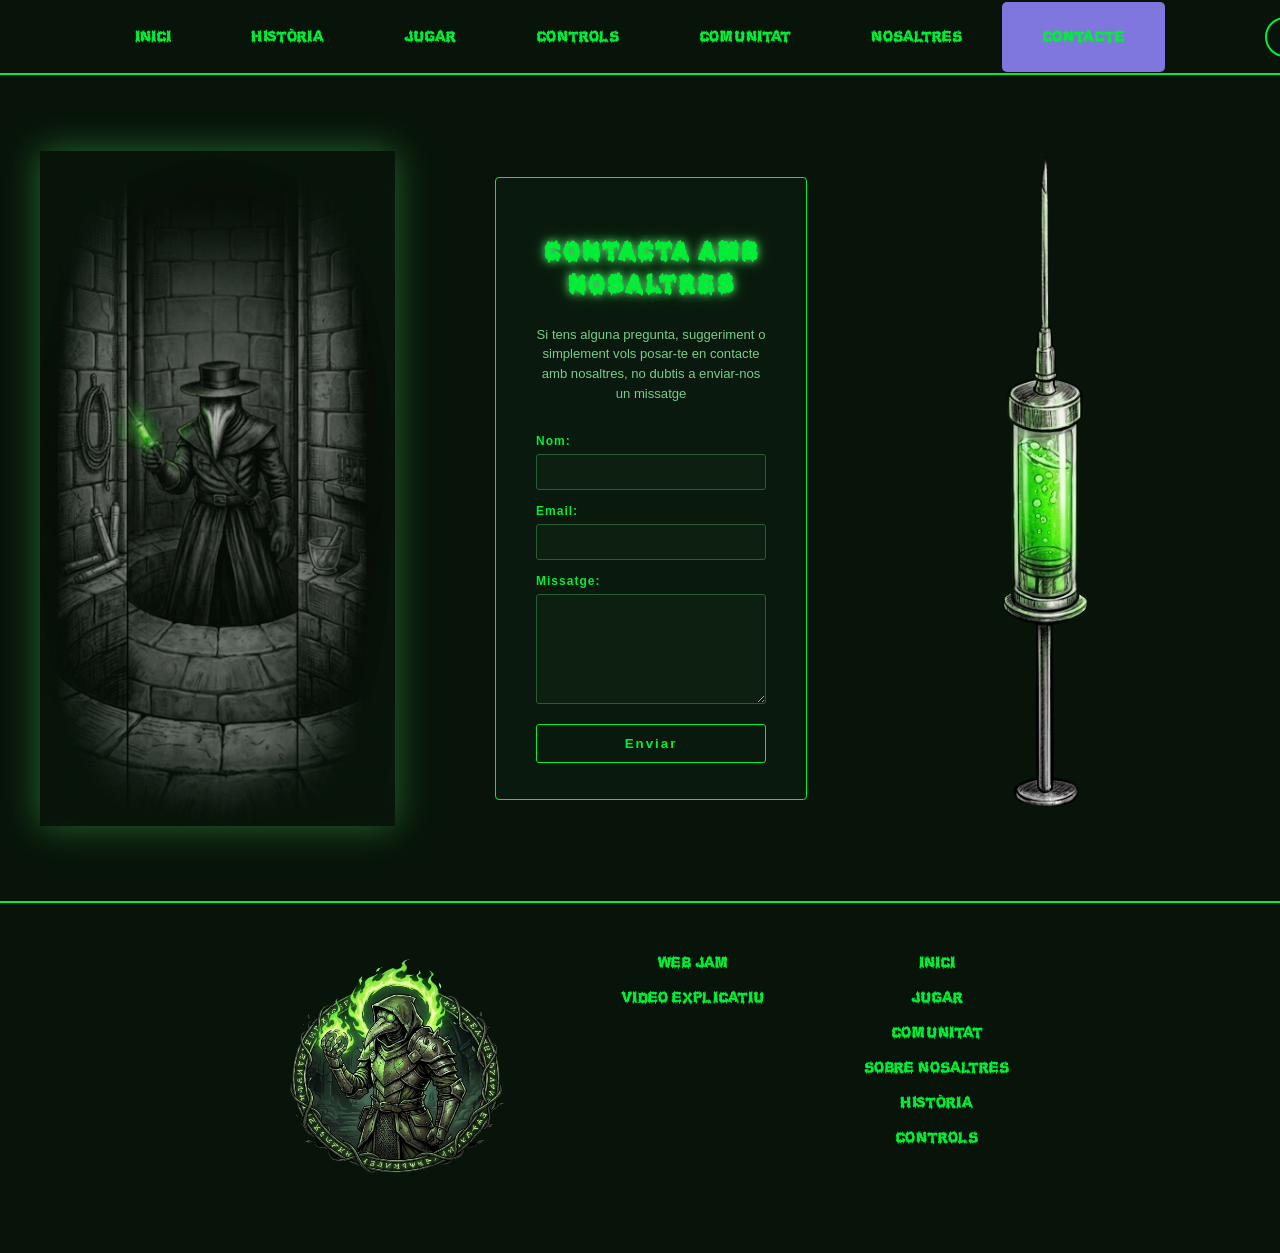
==== Contacte/index.html @ ae2991d4 "millora per que sàpigues en quina pàgina ets" ====
<!DOCTYPE html>
<html lang="ca">
<head>
    <meta charset="UTF-8">
    <meta name="viewport" content="width=device-width, initial-scale=1.0">
    <link rel="stylesheet" href="../GuiaEstilosCSS/style.css">
    <link rel="stylesheet" href="../css/contacte.css">
    <title>Contacte | Humanity's Edge</title>
</head>
<body>
    
</body>
    <header>
        <a href="../index.html">
            <section class="logoHeader">
                <img src="../IMG/logo.png" alt="Logo" class="tamañologoHeader" data-src-dark="../IMG/logo.png" data-src-light="../IMG/logo_blanco.png">
            </section>
        </a>
        <section class="barraNavegacio">
            <a href="../index.html">Inici</a>
            <a href="../Historia/index.html">Història</a>
            <a href="../Jugar/index.html">Jugar</a>
            <a href="../Controls/index.html">Controls</a>
            <a href="../Puntuacio/index.html">Comunitat
            <a href="../Nosaltres/index.html">Nosaltres</a>
            <a href="../Contacte/index.html" class="active">Contacte</a>
        </section>
        <button class="botonMenu" onclick="mostrarBarraNavegacio()">☰</button>
        <section> 
            <button class="botonCambiarModoClaro"></button>
        </section>
    </header>
    <hr> 
    <main>
        <div class="contenidorContacte">
            <aside>
                <img src="../IMG/Personatge.png" alt="Imatge Personatge" class="imgPersonatge" data-src-dark="/IMG/Personatge.png" data-src-light="../IMG/Personaje_blanco.png">
            </aside>
            <section class="contenidorContacte">
                <div class="contacte">
                    <h1>Contacta amb nosaltres</h1>
                    <p>Si tens alguna pregunta, suggeriment o simplement vols posar-te en contacte amb nosaltres, no dubtis a enviar-nos un missatge</p>
                    <form class="formulariContacte">
                        <label for="nom">Nom:</label>
                        <input type="text" id="nom" name="nom" required>
                        <label for="email">Email:</label>
                        <input type="email" id="email" name="email" required>
                        <label for="missatge">Missatge:</label>
                        <textarea id="missatge" name="missatge" required></textarea>
                        <button type="submit" class="botoEnviar" onclick="afegirMissatge(event)"><b>Enviar</b></button>
                    </form>
                </div>
            </section>
            <aside>
                <img src="../IMG/Jeringuilla.png" alt="Imatge Jeringuilla" class="imgJeringuilla">
            </aside>
            <hr>
        </div>
    </main> 
    <footer>
        <section class="logoFooter">
            <img src="../IMG/logo.png" alt="Imatge Logo" class="tamañologoFooter" data-src-dark="../IMG/logo.png" data-src-light="../IMG/logo_blanco.png">
        </section>
        <section class="enllaçInteres">
            <a href="https://jaumepericasoliver.github.io/paujam_25_26/">Web Jam</a>
            <a href="https://www.youtube.com/watch?v=zkrtHN3bXEA">Video Explicatiu</a>
        </section>
        <section class="navegacioFooter">
            <nav class="orndenacioNavFooter">
                <a href="../index.html">Inici</a>
                <a href="../Jugar/index.html">Jugar</a>
                <a href="../Puntuacio/index.html">Comunitat</a>
                <a href="../Nosaltres/index.html">Sobre Nosaltres</a>
                <a href="../Historia/index.html">Història</a>
                <a href="../Controls/index.html">Controls</a>
            </nav>
        </section>
    </footer>
    <script src="../js/scripts.js"></script>
</body>
</html>
---- GuiaEstilosCSS/style.css ----
:root{
    --header-height: 75px;
    --color-fondo-oscuro: #081409;
    --color-letras-radiactivo: #55FF72;
    --color-radiactivo-oscuro: #077d43;
    --color-letras-radiactivo: #01ed36;
    --color-texto: white;
    --color-fondo-tabla: #548644;
    --color-gris-fuerte: #1A1A1A;
    --color-primera-posicio: linear-gradient(145deg, #ffd700, #ffcc00, #b8860b);
    --color-segona-posicio: linear-gradient(145deg, #e0e0e0, #c0c0c0, #a9a9a9);
    --color-tercera-posicio: linear-gradient(145deg, #d2691e, #cd7f32, #8b4513);
    --color-fondo-claro: #ffffff;
    --color-texto-oscuro: #081409;
    --color-amarillo:gold;
    --color-amarillo-hover: #fae73d;
    --color-azul-claro: #F1ECE1;
    --color-gris-claro: #f0f0f0;
    --color-formulario-fondo:  rgba(85,255,114,0.3);
    --color-fondo-claro-formulario: #e8ffe8;
    --color-texto-formulario: #7acc8a;
    --glow: 0 0 8px #55FF72, 0 0 20px rgba(85,255,114,0.3);
    --color-textarea-formulario: #2a5c35;
    --box-shadow-formulario: rgba(85,255,114,0.4);
    --color-placeholder-formulario: #3a6b44;
    --color-img-personatge: rgba(85,255,114,0.35);
    --color-img-personatge-claro: rgba(85,255,114,0.35);

    /* modo claro formulario */ 
    --color-claro-glow: rgba(255, 200, 0, 0.4);
    --color-claro-glow-focus: rgba(255, 200, 0, 0.5);
    --color-claro-fondo-formulario: #fffdf0;
    --color-claro-texto-formulario: #3a2e00;
    --color-claro-borde-formulario: #c8a200;
    --color-claro-placeholder-formulario: #b8960a;
    --color-claro-texto-descripcion: #7a6000;
    --color-claro-drop-shadow: rgba(255, 200, 0, 0.4);
}

@font-face {
    font-family: 'WaterSplash';
    src: url(../water_splash/Water_Splash/WaterSplash.ttf) format('truetype');
    font-weight: normal;
    font-style: normal;
}

html{
    scrollbar-color: var(--color-letras-radiactivo) black;
}
.active {
    background-color: #7F77DD;
    border-radius: 6px;
}

body{
    font-family: 'WaterSplash', cursive;
    background-color: var(--color-fondo-oscuro);
    margin: 0;
}

header{
    display: flex;  
    align-items: center;
    margin: 0;
    justify-content: center;
    position: fixed;
    top: 0;
    width: 100%;
    height: var(--header-height);
    gap: 100px;
    border-bottom: #01ed36 2px solid;
    background-color: var(--color-fondo-oscuro);
    z-index: 1000;
    box-sizing: border-box;
}

main {
    padding-top: var(--header-height);
}

.tamañologoHeader{
    width: 50px;
}


.barraNavegacio{
    display: flex;
}

.barraNavegacio a{
    color: var(--color-letras-radiactivo);
    text-decoration: none;
    border-radius: 5px;
    padding: 25px 40px;
    transition: background-color 0.3s ease, color 0.3s ease, font-weight 0.3s ease;
}

.barraNavegacio a:hover{
    background-color: var(--color-letras-radiactivo);
    color: black;
}

.botonCambiarModoClaro{
    border-radius: 40px;
    width: 70px;
    height: 40px;
    background-color: transparent;
    border: 2px solid var(--color-letras-radiactivo);
    color: var(--color-letras-radiactivo);
    font-weight: bold;
}

.botonCambiarModoClaro button:hover{
    border-radius: 40px;
    width: 70px;
    height: 40px;
    background-color: var(--color-letras-radiactivo);
    border: 2px solid var(--color-letras-radiactivo);
    color: var(--color-fondo-oscuro);
    font-weight: bold;
}

.botonMenu{
    display: none;
    background-color: transparent;
    border: none;
    border-radius: 25px;
    color: var(--color-letras-radiactivo);
    font-size: 24px;
    cursor: pointer;
}

hr{
    border: none;
    border-top: 1px solid var(--color-letras-radiactivo);
    margin: 0px;
    padding: 0px;
}

footer{
    display: flex;
    gap: 100px;
    justify-content: center;
    background-color: var(--color-fondo);
    padding-top: 50px;
    padding-bottom: 50px;
    border-top: var(--color-letras-radiactivo) 2px solid;
}

.enllaçInteres{
    display: flex;
    flex-direction: column;
    align-items: center;
    gap: 15px;
}

.orndenacioNavFooter{
    display: flex;
    flex-direction: column;
    align-items: center;
    gap: 15px;
}

footer a {
    color: var(--color-letras-radiactivo);
    text-decoration: none;
}

footer a:hover {
    text-decoration: none;
    color: var(--color-radiactivo-oscuro);
}

.logoFooter {
    display: flex;
    align-items: center;
    gap: 10px;
}

.tamañologoFooter{
    width: 250px;
    height: 250px;
}
.boton{
    background-color: var(--color-boton);
    
}

/* Modo claro */

body.light html{
    scrollbar-color: var(--color-amarillo) black;
}
body.light {
    background-color: var(--color-texto);
}
body.light .active {
    background-color: var(--color-azul2);
    border-radius: 6px;
}
body.light header {
    background-color: var(--color-fondo-claro);
    border-bottom-color: 2px solid var(--color-amarillo);
    border-bottom:  2px solid var(--color-amarillo);


}

body.light .botonCambiarModoClaro{
    border: 2px solid var(--color-amarillo);
}

body.light footer {
    border-top: var(--color-amarillo) 2px solid;
    background-color: var(--color-fondo-claro);
}

body.light .barraNavegacio a {
    color: var(--color-amarillo);
}
body.light .barraNavegacio a:hover {
    color: var(--color-fondo-claro);
}

body.light .barraNavegacio a:hover{
    background-color: var(--color-amarillo);
    color: var(--color-texto);
}

body.light hr{
    border-top: 1px solid var(--color-amarillo);
}   

body.light a {
    color: var(--color-amarillo);
    text-decoration: none;
}

body.light footer a:hover {
    text-decoration: none;
    color: var(--color-amarillo-hover);
}

body.light .botonCambiarModoClaro {
    border: 2px solid var(--color-amarillo);
    color: var(--color-amarillo);
}

body.light .botonMenu {
    color: var(--color-amarillo);
}

body.light main {
    background-color: var(--color-fondo-claro);
    color: var(--color-texto-oscuro);
}

body.light footer a {
    color: var(--color-amarillo);
}




@media (max-width: 900px) {
    footer{
        flex-direction: column;
        gap: 50px;
    }

    footer .logoFooter {
        flex-direction: column;
        gap: 10px;
    }

    .barraNavegacio {
        display: none;
        transition: max-height 0.4s ease, opacity 0.3s ease;  
    }

    .botonMenu {
        display: block;
    }

    header{
        gap: 0;
    }
}
---- css/contacte.css ----
.contenidorContacte {
    display: flex;
    flex-direction: row;
    align-items: center;
    justify-content: center;
    gap: 60px;
    height: calc(100vh - var(--header-height, 75px));
    padding: 30px 40px;
    box-sizing: border-box;
    overflow: hidden;
}
.imgPersonatge {
    max-height: 75vh;
    width: auto;
    display: block;
    filter: drop-shadow(0 0 18px var(--color-img-personatge));
}
.contacte {
    display: flex;
    flex-direction: column;
    align-items: stretch;
    text-align: center;
    background-color: rgba(10, 26, 14, 0.92);
    border: 1px solid var(--color-letras-radiactivo);
    border-radius: 4px;
    padding: 36px 40px;
    width: 100%;
    max-width: 420px;
    margin: 0;
    position: relative;
}

.contacte h1 {
    font-size: 1.6rem;
    font-weight: bold;
    color: var(--color-letras-radiactivo);
    text-shadow: var(--glow);
    letter-spacing: 2px;
    text-transform: uppercase;
    margin-bottom: 10px;
}
.contacte p {
    font-family: Arial, sans-serif;
    font-size: 0.82rem;
    color: var(--color-texto-formulario);
    line-height: 1.5;
    margin-bottom: 22px;
}
.formulariContacte {
    display: flex;
    flex-direction: column;
    align-items: stretch;
    gap: 6px;
    font-family: Arial, sans-serif;
    text-align: left;
}
.formulariContacte label {
    font-size: 0.75rem;
    font-weight: bold;
    color: var(--color-letras-radiactivo);
    letter-spacing: 1px;
    margin-top: 8px;
}
input, textarea {
    background-color: #0d1f10;
    color: var(--color-fondo-claro-formulario);
    border: 1px solid var(--color-textarea-formulario);
    border-radius: 3px;
    padding: 9px 12px;
    width: 100%;
    box-sizing: border-box;
    font-family: Arial, sans-serif;
    font-size: 0.9rem;
    transition: border-color 0.2s ease, box-shadow 0.2s ease;
}
input:focus, textarea:focus {
    outline: none;
    border-color: var(--color-letras-radiactivo);
    box-shadow: 0 0 6px var(--box-shadow-formulario);
}
textarea {
    height: 110px;
}
input::placeholder, textarea::placeholder {
    color: var(--color-placeholder-formulario);
}
.botoEnviar {
    background-color: transparent;
    color: var(--color-letras-radiactivo);
    border: 1px solid var(--color-letras-radiactivo);
    padding: 11px 20px;
    border-radius: 3px;
    cursor: pointer;
    font-weight: bold;
    font-family: Arial, sans-serif;
    letter-spacing: 2px;
    width: 100%;
    margin-top: 14px;
    transition: background-color 0.25s ease, box-shadow 0.25s ease, color 0.25s ease;
}
.botoEnviar:hover {
    background-color: var(--color-letras-radiactivo);
    color: var(--color-texto-oscuro);
    box-shadow: var(--glow);
}


/* MODO CLARO*/

body.light .imgPersonatge {
    filter: drop-shadow(0 0 18px var(--color-claro-drop-shadow));
}
 
body.light .contacte {
    background-color: var(--color-fondo-claro);
    border: 1px solid var(--color-amarillo);
}
 
body.light .contacte h1 {
    color: var(--color-amarillo);
    text-shadow: 0 0 8px var(--color-claro-glow-focus);
}
 
body.light .contacte p {
    color: var(--color-claro-texto-descripcion);
}
 
body.light .formulariContacte label {
    color: var(--color-amarillo);
}
 
body.light input,
body.light textarea {
    background-color: var(--color-claro-fondo-formulario);
    color: var(--color-claro-texto-formulario);
    border: 1px solid var(--color-claro-borde-formulario);
}
 
body.light input:focus,
body.light textarea:focus {
    border-color: var(--color-amarillo);
    box-shadow: 0 0 6px var(--color-claro-glow-focus);
}
 
body.light input::placeholder,
body.light textarea::placeholder {
    color: var(--color-claro-placeholder-formulario);
}
 
body.light .botoEnviar {
    color: var(--color-amarillo);
    border: 1px solid var(--color-amarillo);
}
 
body.light .botoEnviar:hover {
    background-color: var(--color-amarillo);
    color: var(--color-fondo-claro);
    box-shadow: 0 0 8px var(--color-claro-glow-focus);
}


@media (max-width: 900px) {
    .contenidorContacte {
        flex-direction: column;
        gap: 30px;
        padding: 20px;
        min-height: auto;
    }
    .imgJeringuilla {
        display: none;
    }
    .imgPersonatge {
        display: none;
    }
    .contacte {
        padding: 24px 20px;
    }
}
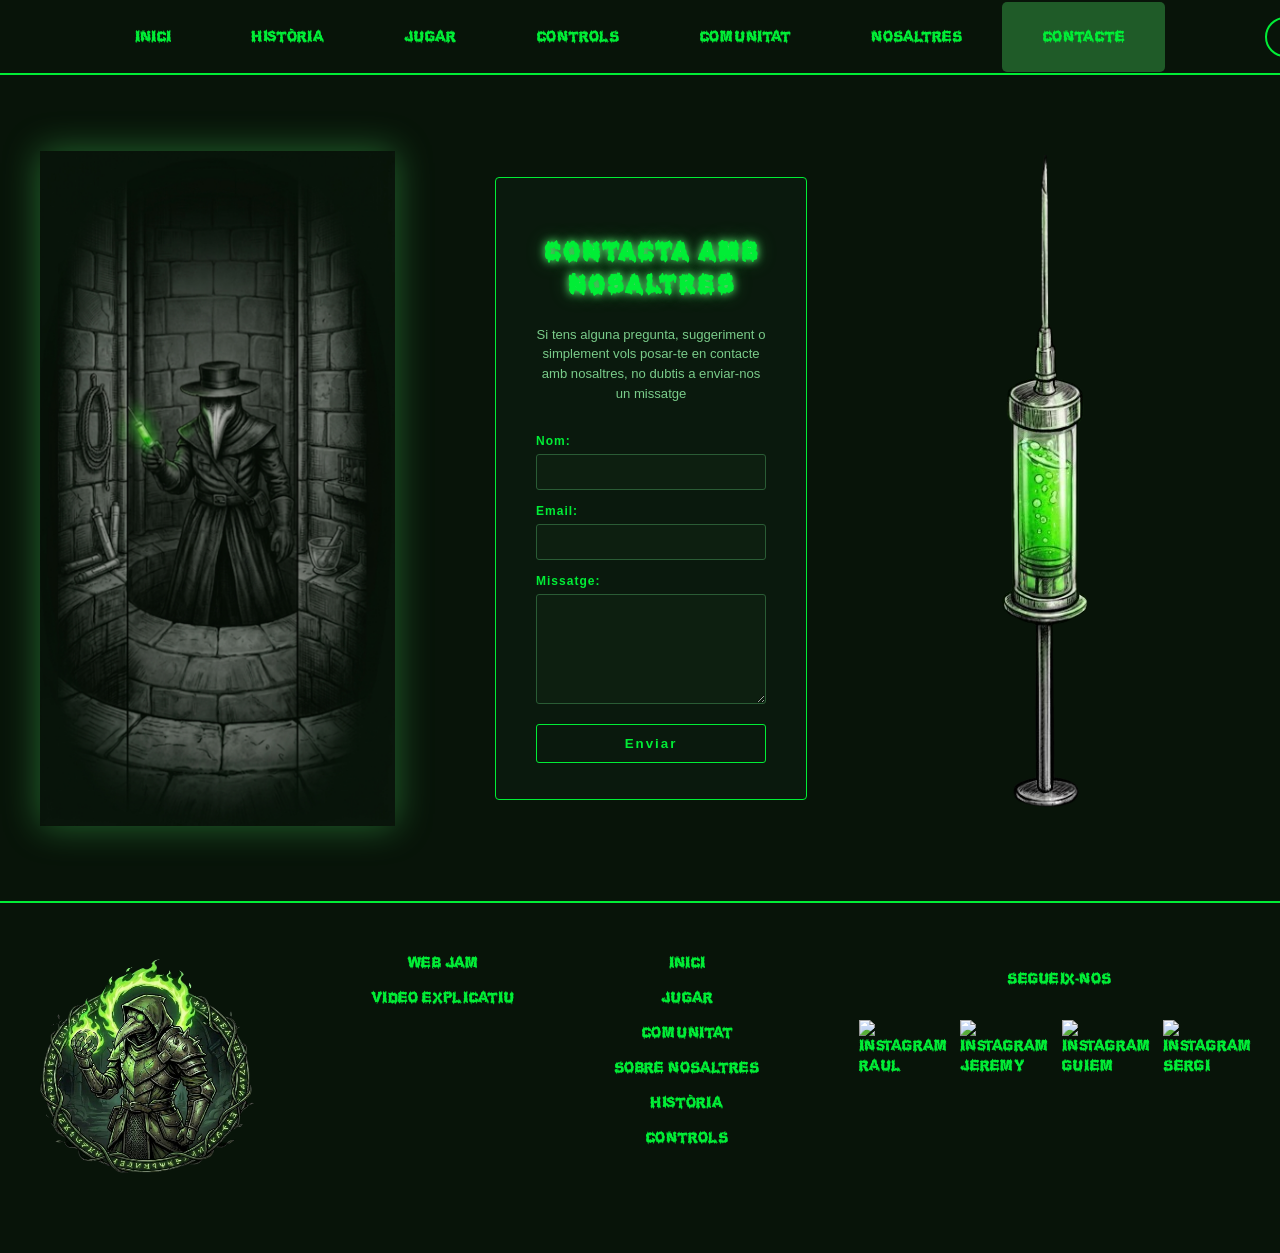
==== commit 5bb95526: "logos instagram footer" ====
--- a/Contacte/index.html
+++ b/Contacte/index.html
@@ -75,6 +75,35 @@
                 <a href="../Controls/index.html">Controls</a>
             </nav>
         </section>
+                    <section class="instagramLinks">
+                <p>Segueix-nos</p>
+                <div class="instagramIcones">
+                    <a href="https://www.instagram.com/rauulromeroo.7/" target="_blank">
+                        <div class="insta"> 
+                        <img src="IMG/imagen_insta_verde.png" alt="instagram" class="logoInsta" data-src-dark="IMG/imagen_insta_verde.png" data-src-light="IMG/imagen_insta_amarillo.png">
+                        <p>Raul</p>
+                        </div>
+                    </a>
+                    <a href="https://www.instagram.com/_jjjeremyy_/" target="_blank">
+                        <div class="insta"> 
+                        <img src="IMG/imagen_insta_verde.png" alt="instagram" class="logoInsta" data-src-dark="IMG/imagen_insta_verde.png" data-src-light="IMG/imagen_insta_amarillo.png">
+                        <p>Jeremy</p>
+                        </div>
+                    </a>
+                   <a href="https://www.instagram.com/guilleegual/" target="_blank">
+                        <div class="insta"> 
+                        <img src="IMG/imagen_insta_verde.png" alt="instagram" class="logoInsta" data-src-dark="IMG/imagen_insta_verde.png" data-src-light="IMG/imagen_insta_amarillo.png">
+                            <p>Guiem</p>
+                        </div>
+                   </a>
+                   <a href="https://www.instagram.com/xenolancerhd/" target="_blank">
+                        <div class="insta"> 
+                        <img src="IMG/imagen_insta_verde.png" alt="instagram" class="logoInsta" data-src-dark="IMG/imagen_insta_verde.png" data-src-light="IMG/imagen_insta_amarillo.png">
+                            <p>Sergi</p>
+                        </div>
+                   </a>
+                </div>
+        </section>
     </footer>
     <script src="../js/scripts.js"></script>
 </body>
--- a/GuiaEstilosCSS/style.css
+++ b/GuiaEstilosCSS/style.css
@@ -25,6 +25,8 @@
     --color-placeholder-formulario: #3a6b44;
     --color-img-personatge: rgba(85,255,114,0.35);
     --color-img-personatge-claro: rgba(85,255,114,0.35);
+    --color-azul2: #b4ecffec;
+    --color-gris2:  #504a46d2;
 
     /* modo claro formulario */ 
     --color-claro-glow: rgba(255, 200, 0, 0.4);
@@ -48,7 +50,7 @@
     scrollbar-color: var(--color-letras-radiactivo) black;
 }
 .active {
-    background-color: #7F77DD;
+    background-color: var(--color-formulario-fondo);
     border-radius: 6px;
 }
 
@@ -186,6 +188,32 @@
     
 }
 
+
+.instagramLinks{
+    width: 400px;
+    color: var(--color-letras-radiactivo);
+    display: flex;
+    flex-direction: column;
+    align-items: center;
+}
+.instagramLinks p{
+    text-align: center;
+    height: 35px;
+}
+.instagramIcones{
+    display: flex;
+    gap: 5px;
+
+}
+.instagramIcones p{
+    width: 0px;
+    margin: 0px;
+    
+}
+.logoInsta{
+    width: 35%;
+}
+
 /* Modo claro */
 
 body.light html{
@@ -259,6 +287,14 @@
     color: var(--color-amarillo);
 }
 
+body.light .instagramLinks{
+    width: 400px;
+    color: var(--color-amarillo);
+}
+
+body.light .logoInsta{
+    width: 45%;
+}
 
 
 
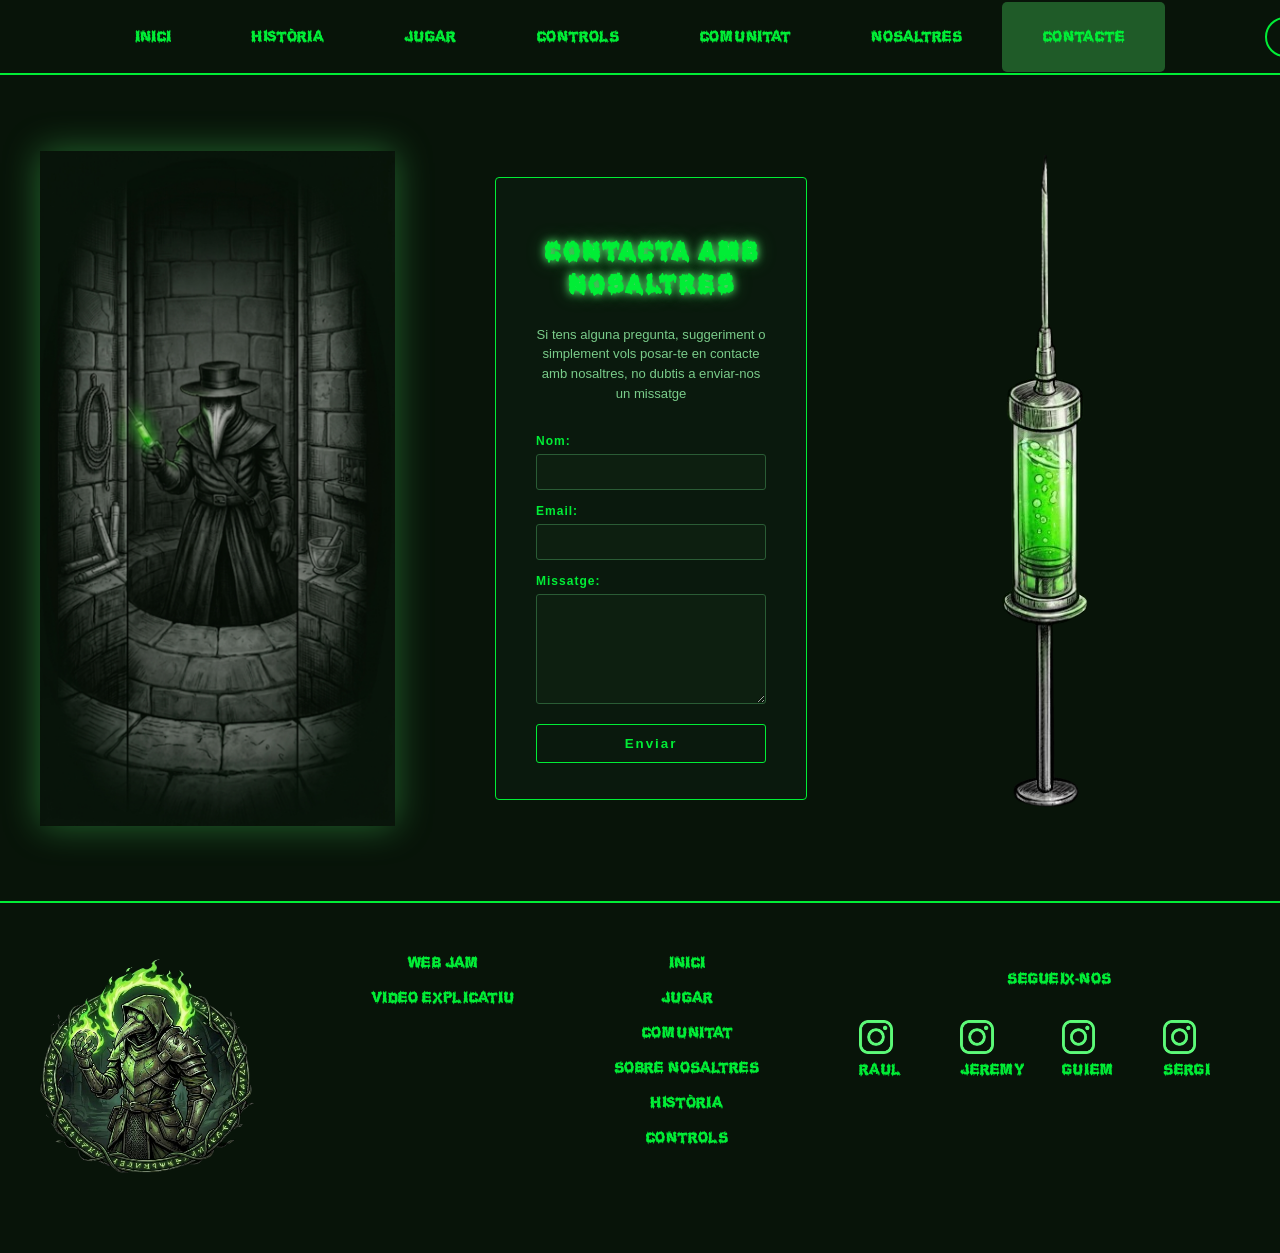
==== commit 3e9dccc7: "correcion errores footer" ====
--- a/Contacte/index.html
+++ b/Contacte/index.html
@@ -80,25 +80,25 @@
                 <div class="instagramIcones">
                     <a href="https://www.instagram.com/rauulromeroo.7/" target="_blank">
                         <div class="insta"> 
-                        <img src="IMG/imagen_insta_verde.png" alt="instagram" class="logoInsta" data-src-dark="IMG/imagen_insta_verde.png" data-src-light="IMG/imagen_insta_amarillo.png">
+                        <img src="../IMG/imagen_insta_verde.png" alt="instagram" class="logoInsta" data-src-dark="../IMG/imagen_insta_verde.png" data-src-light="../IMG/imagen_insta_amarillo.png">
                         <p>Raul</p>
                         </div>
                     </a>
                     <a href="https://www.instagram.com/_jjjeremyy_/" target="_blank">
                         <div class="insta"> 
-                        <img src="IMG/imagen_insta_verde.png" alt="instagram" class="logoInsta" data-src-dark="IMG/imagen_insta_verde.png" data-src-light="IMG/imagen_insta_amarillo.png">
+                        <img src="../IMG/imagen_insta_verde.png" alt="instagram" class="logoInsta" data-src-dark="../IMG/imagen_insta_verde.png" data-src-light="../IMG/imagen_insta_amarillo.png">
                         <p>Jeremy</p>
                         </div>
                     </a>
                    <a href="https://www.instagram.com/guilleegual/" target="_blank">
                         <div class="insta"> 
-                        <img src="IMG/imagen_insta_verde.png" alt="instagram" class="logoInsta" data-src-dark="IMG/imagen_insta_verde.png" data-src-light="IMG/imagen_insta_amarillo.png">
+                        <img src="../IMG/imagen_insta_verde.png" alt="instagram" class="logoInsta" data-src-dark="../IMG/imagen_insta_verde.png" data-src-light="../IMG/imagen_insta_amarillo.png">
                             <p>Guiem</p>
                         </div>
                    </a>
                    <a href="https://www.instagram.com/xenolancerhd/" target="_blank">
                         <div class="insta"> 
-                        <img src="IMG/imagen_insta_verde.png" alt="instagram" class="logoInsta" data-src-dark="IMG/imagen_insta_verde.png" data-src-light="IMG/imagen_insta_amarillo.png">
+                        <img src="../IMG/imagen_insta_verde.png" alt="instagram" class="logoInsta" data-src-dark="../IMG/imagen_insta_verde.png" data-src-light="../IMG/imagen_insta_amarillo.png">
                             <p>Sergi</p>
                         </div>
                    </a>
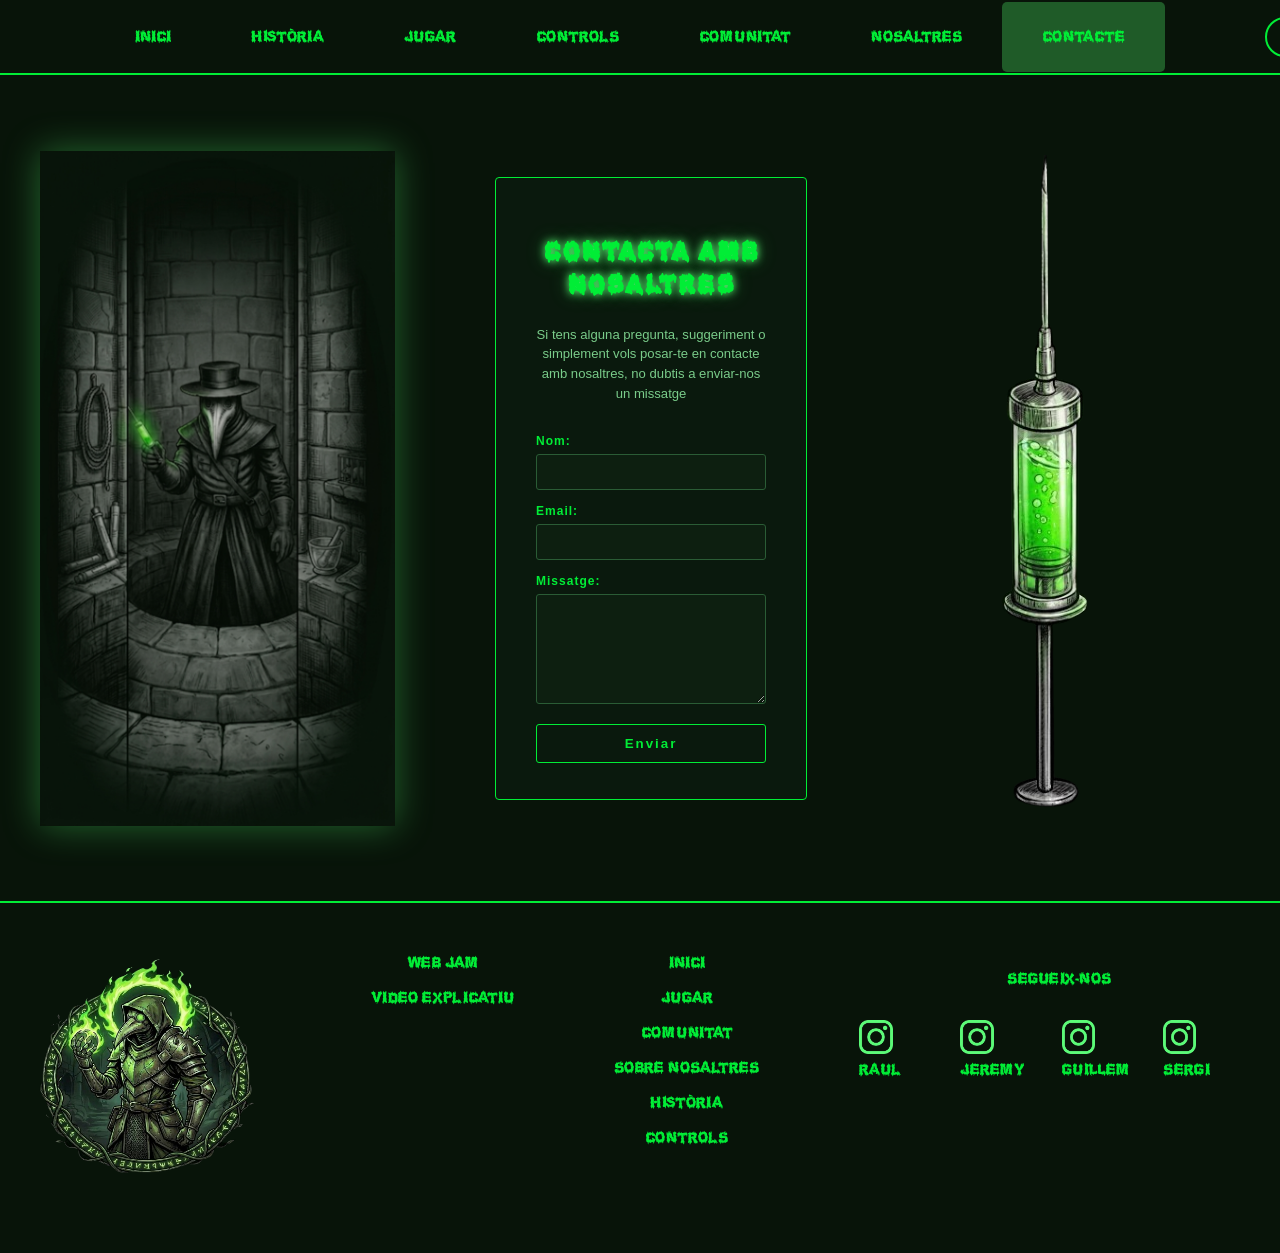
==== commit a1ccfb31: "cambio nombre ig" ====
--- a/Contacte/index.html
+++ b/Contacte/index.html
@@ -34,7 +34,7 @@
     <main>
         <div class="contenidorContacte">
             <aside>
-                <img src="../IMG/Personatge.png" alt="Imatge Personatge" class="imgPersonatge" data-src-dark="/IMG/Personatge.png" data-src-light="../IMG/Personaje_blanco.png">
+                <img src="../IMG/Personatge.png" alt="Imatge Personatge" class="imgPersonatge" data-src-dark="../IMG/Personatge.png" data-src-light="../IMG/Personaje_blanco.png">
             </aside>
             <section class="contenidorContacte">
                 <div class="contacte">
@@ -93,7 +93,7 @@
                    <a href="https://www.instagram.com/guilleegual/" target="_blank">
                         <div class="insta"> 
                         <img src="../IMG/imagen_insta_verde.png" alt="instagram" class="logoInsta" data-src-dark="../IMG/imagen_insta_verde.png" data-src-light="../IMG/imagen_insta_amarillo.png">
-                            <p>Guiem</p>
+                            <p>Guillem</p>
                         </div>
                    </a>
                    <a href="https://www.instagram.com/xenolancerhd/" target="_blank">
--- a/GuiaEstilosCSS/style.css
+++ b/GuiaEstilosCSS/style.css
@@ -214,6 +214,7 @@
     width: 35%;
 }
 
+
 /* Modo claro */
 
 body.light html{
@@ -321,4 +322,9 @@
     header{
         gap: 0;
     }
+
+    .instagramIcones {
+        padding-left: 30px;
+        padding-right: 20px;
+    }
 }
